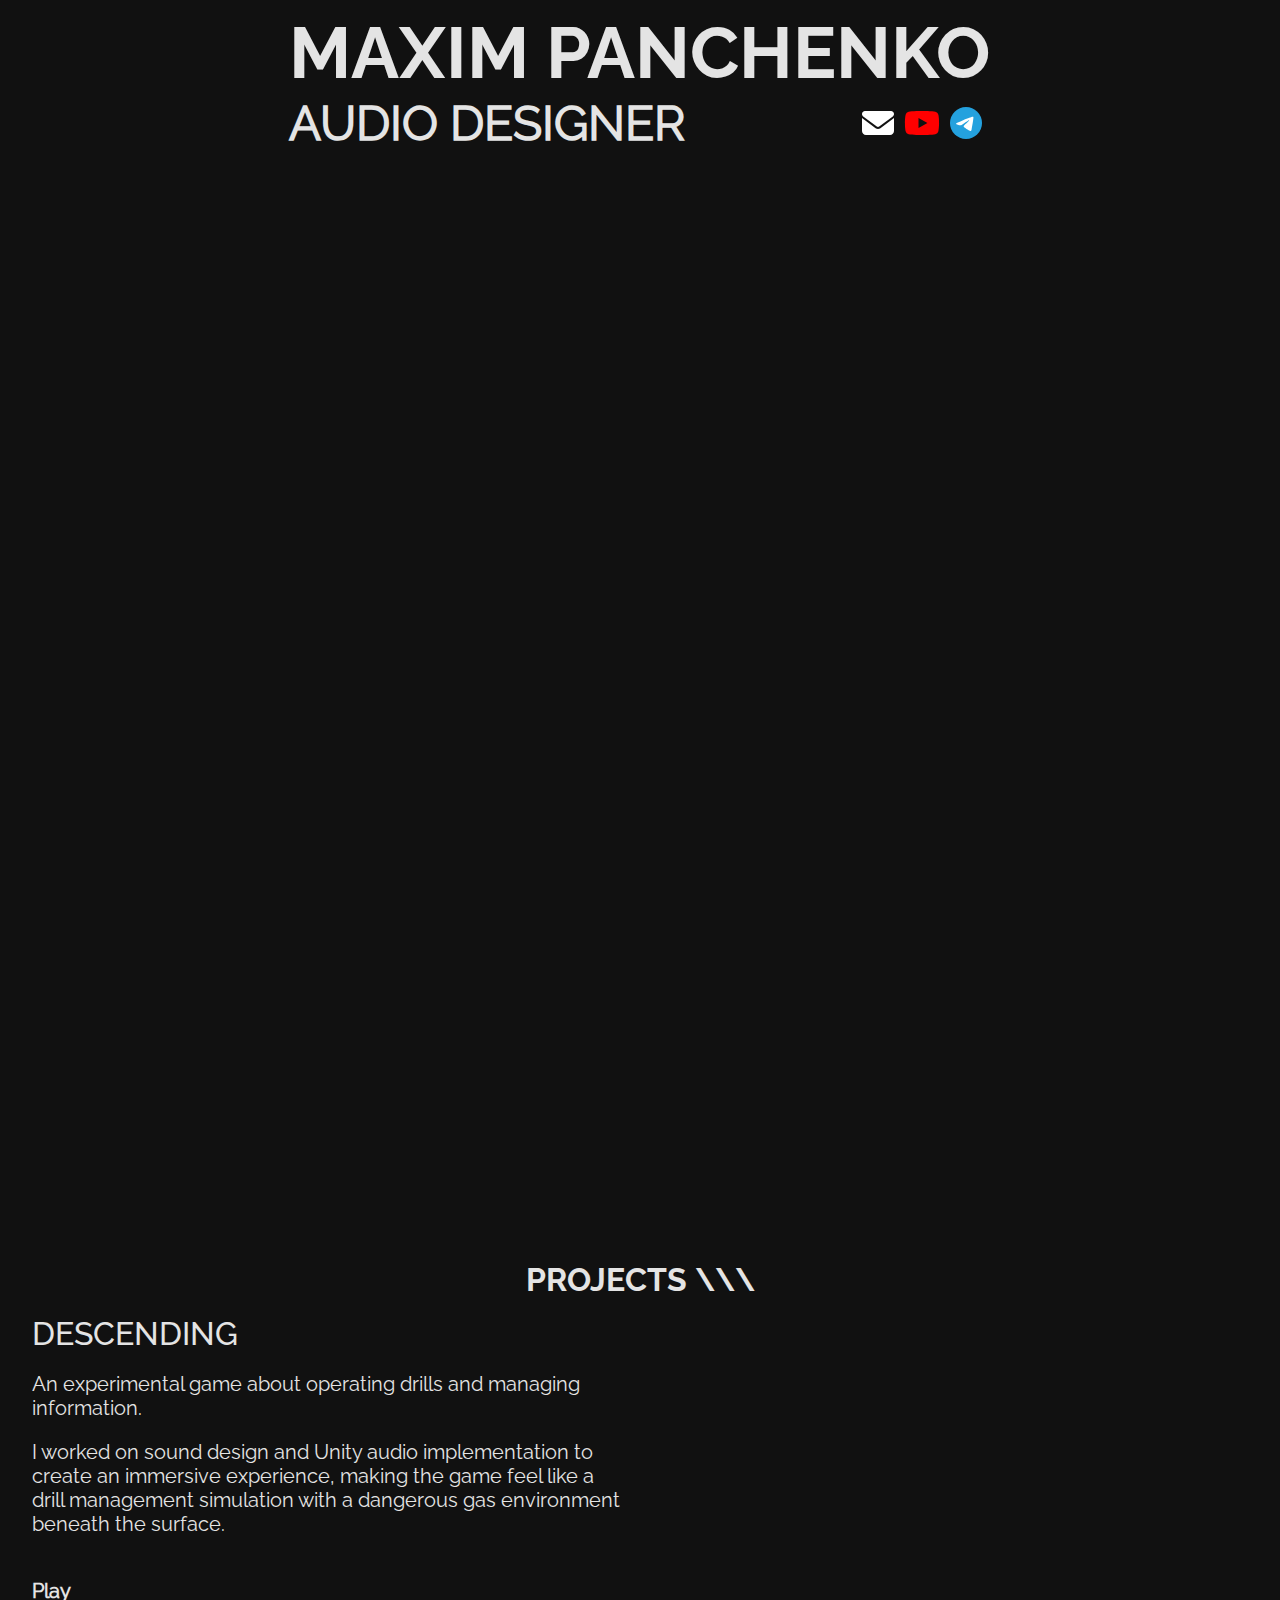
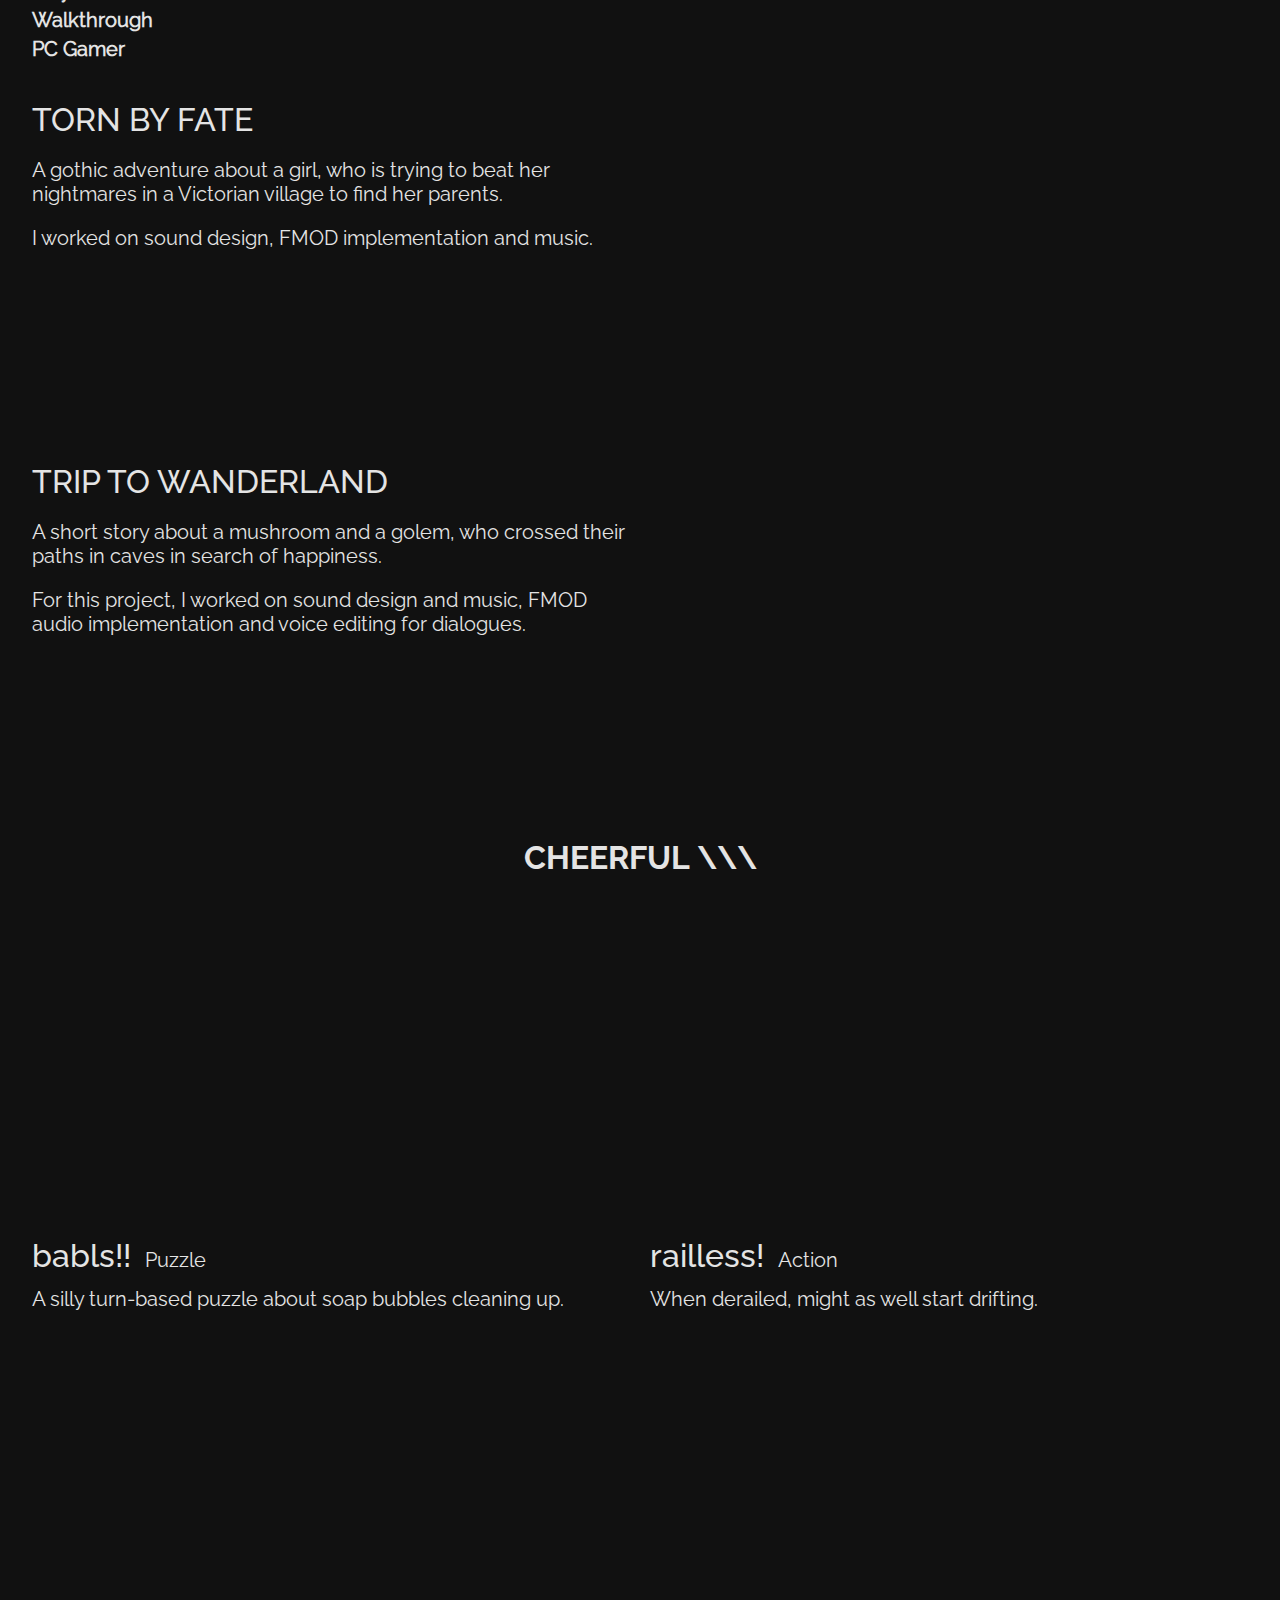
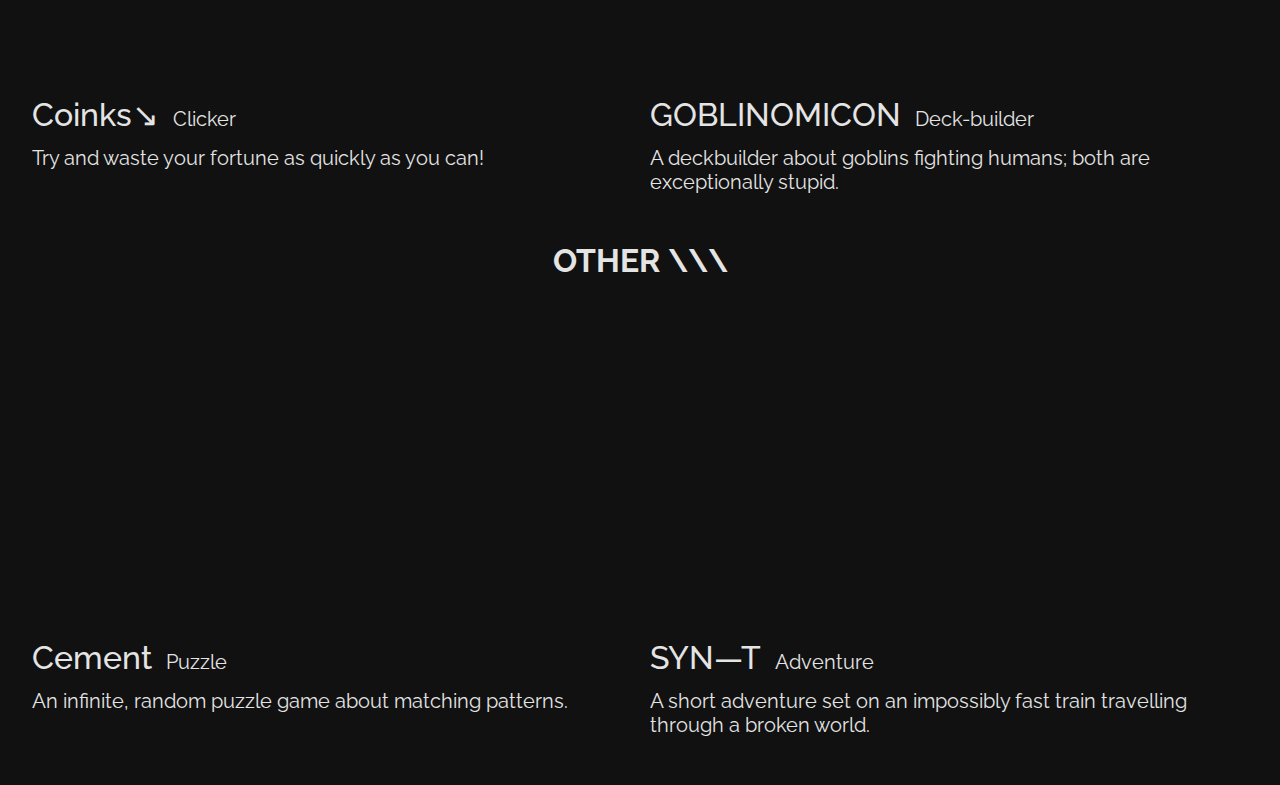
==== index.html @ 59e7b513 "Update index.html" ====
<!DOCTYPE html>
<html>

<head>
    <meta charset="UTF-8">
    <title>Maxim Panchenko</title>
    <link rel="stylesheet" href="style.css">
    <link rel="icon" type="image/x-icon" href="images/favicon.png">
</head>

<body>
    <header>
        <h1 class="name" href=".">MAXIM PANCHENKO</h1>
        <h2 class="career">AUDIO DESIGNER</h2>
        <a class="logo logo_left" href="mailto:panchenkoaudio@gmail.com">
            <img class="logo_img" src="images/mail.svg" alt="youtube">
        </a>
        <a class="logo" href="https://www.youtube.com/channel/UCCSBZ4zCtJcv9AgGw4EYBew">
            <img class="logo_img" src="images/youtube.svg" alt="youtube">
        </a>
        <a class="logo" href="https://t.me/mfirepanch/">
            <img class="logo_img" src="images/tg.svg" alt="youtube">
        </a>
        </div>
    </header>
    <main>
        <section class="dr_main">
            <iframe class="youtube_video" width="1280" height="720"
                src="https://www.youtube.com/embed/lPjRHei5k-k?si=3R4x9V6soZ2gCkxu" title="YouTube video player"
                frameborder="0"
                allow="accelerometer; autoplay; clipboard-write; encrypted-media; gyroscope; picture-in-picture; web-share"
                allowfullscreen></iframe>
        </section>
        <section class="dr_multiple">
            <iframe class="youtube_video" width="526" height="295.88"
                src="https://www.youtube.com/embed/gkehf6n20IU?si=ZQGUeE7odRjG-H2Q" title="YouTube video player"
                frameborder="0"
                allow="accelerometer; autoplay; clipboard-write; encrypted-media; gyroscope; picture-in-picture; web-share"
                allowfullscreen></iframe>
            <iframe class="youtube_video" width="526" height="295.88"
                src="https://www.youtube.com/embed/t2DMSyxpcn0?si=_rdvta5mbjhKNRpA" title="YouTube video player"
                frameborder="0"
                allow="accelerometer; autoplay; clipboard-write; encrypted-media; gyroscope; picture-in-picture; web-share"
                allowfullscreen></iframe>
            </div>
        </section>
        <h2 class="projects">PROJECTS \\\</h2>
        <section>
            <article class="dr_multiple">
                <div>
                    <h3>DESCENDING</h3>
                    <p>An experimental game about operating drills and managing information. </p>
                    <p>I worked on sound design and Unity audio implementation to create an immersive experience, making
                        the game
                        feel like a drill management simulation with a dangerous gas environment beneath the surface.
                    </p>
                    <br>
                    <div class="projects_additional_info">
                        <p><a class="walkthrough_link" href="https://leth4.itch.io/descending">Play</a></p>
                        <p><a class="walkthrough_link"
                                href="https://www.youtube.com/watch?v=Gs9Aqk1W3hA">Walkthrough</a></p>
                        <p><a class="walkthrough_link"
                                href="https://www.pcgamer.com/games/horror/descending-is-a-free-iron-lung-style-horror-game-where-you-drill-a-giant-borehole-for-the-glory-of-your-country/">PC
                                Gamer</a></p>
                    </div>
                </div>
                <iframe class="youtube_video" width="526" height="295.88"
                    src="https://www.youtube.com/embed/1yZ0zPVVnRM?si=iHECcPcSF4w8mG7_" title="YouTube video player"
                    frameborder="0"
                    allow="accelerometer; autoplay; clipboard-write; encrypted-media; gyroscope; picture-in-picture; web-share"
                    allowfullscreen></iframe>
            </article>
            <article class="dr_multiple">
                <div>
                    <h3>TORN BY FATE</h3>
                    <p>A gothic adventure about a girl, who is trying to beat her nightmares in a Victorian village to
                        find
                        her
                        parents.</p>
                    <p>I worked on sound design, FMOD implementation and music. </p>
                </div>
                <iframe class="youtube_video" width="526" height="295.88"
                    src="https://www.youtube-nocookie.com/embed/BELXd962v7g" title="YouTube video player"
                    frameborder="0"
                    allow="accelerometer; autoplay; clipboard-write; encrypted-media; gyroscope; picture-in-picture; web-share"
                    allowfullscreen></iframe>
            </article>
            <article class="dr_multiple">
                <div>
                    <h3>TRIP TO WANDERLAND</h3>
                    <p>A short story about a mushroom and a golem, who crossed their paths in caves in search of
                        happiness.</p>
                    <p>For this project, I worked on sound design and music, FMOD audio implementation and voice editing
                        for
                        dialogues.
                    </p>
                </div>
                <iframe class="youtube_video" width="526" height="295.88"
                    src="https://www.youtube-nocookie.com/embed/cIfyDaeaLso" title="YouTube video player"
                    frameborder="0"
                    allow="accelerometer; autoplay; clipboard-write; encrypted-media; gyroscope; picture-in-picture; web-share"
                    allowfullscreen></iframe>
            </article>
        </section>
        <h2 class="small_projects_title">CHEERFUL \\\</h2>
        <section class="small_projects_content small_projects_2x2">
            <article>
                <iframe class="youtube_video" width="413" height="232.31"
                    src="https://www.youtube.com/embed/82UCCpDv1d4" title="YouTube video player" frameborder="0"
                    allow="accelerometer; autoplay; clipboard-write; encrypted-media; gyroscope; picture-in-picture; web-share"
                    allowfullscreen></iframe>
                <h4>babls!!</h4>
                <p class="small_projects_type">Puzzle</p>
                <p class="small_projects_text">A silly turn-based puzzle about soap bubbles cleaning
                    up.</p>
            </article>
            <article>
                <iframe class="youtube_video" width="413" height="232.31"
                    src="https://www.youtube.com/embed/JgO5EtN3AIY" title="YouTube video player" frameborder="0"
                    allow="accelerometer; autoplay; clipboard-write; encrypted-media; gyroscope; picture-in-picture; web-share"
                    allowfullscreen></iframe>
                <h4>railless!</h4>
                <p class="small_projects_type">Action</p>
                <p class="small_projects_text">When derailed, might as well start drifting.</p>
            </article>
            <article>
                <iframe class="youtube_video" width="413" height="232.31"
                    src="https://www.youtube.com/embed/jFTzr_EamWo" title="YouTube video player" frameborder="0"
                    allow="accelerometer; autoplay; clipboard-write; encrypted-media; gyroscope; picture-in-picture; web-share"
                    allowfullscreen></iframe>
                <h4 class>Coinks↘</h4>
                <p class="small_projects_type">Clicker</p>
                <p class="small_projects_text">Try and waste your fortune as quickly as you can!</p>
            </article>
            <article>
                <iframe class="youtube_video" width="413" height="232.31"
                    src="https://www.youtube.com/embed/bIZ18bbZp-w?si=JSisFiVa-PYaHRQY" title="YouTube video player"
                    frameborder="0"
                    allow="accelerometer; autoplay; clipboard-write; encrypted-media; gyroscope; picture-in-picture; web-share"
                    allowfullscreen></iframe>
                <h4 class>GOBLINOMICON</h4>
                <p class="small_projects_type">Deck-builder</p>
                <p class="small_projects_text">A deckbuilder about goblins fighting humans; both are exceptionally
                    stupid.</p>
            </article>
        </section>
        <h2 class="small_projects_title">OTHER \\\</h2>
        <section class="small_projects_content small_projects_2x2">
            <article>
                <iframe class="youtube_video" width="413" height="232.31"
                    src="https://www.youtube.com/embed/ZVI6O6q3oSk?si=Xd_H3E7Ny3auM1rM" title="YouTube video player"
                    frameborder="0"
                    allow="accelerometer; autoplay; clipboard-write; encrypted-media; gyroscope; picture-in-picture; web-share"
                    allowfullscreen></iframe>
                <h4>Cement</h4>
                <p class="small_projects_type">Puzzle</p>
                <p class="small_projects_text">An infinite, random puzzle game about matching patterns.</p>
            </article>
            <article>
                <iframe class="youtube_video" width="413" height="232.31"
                    src="https://www.youtube.com/embed/HgR6T_kth7o?si=tvV7KBXe2a6jvB-j" title="YouTube video player"
                    frameborder="0"
                    allow="accelerometer; autoplay; clipboard-write; encrypted-media; gyroscope; picture-in-picture; web-share"
                    allowfullscreen></iframe>
                <h4>SYN—T</h4>
                <p class="small_projects_type">Adventure</p>
                <p class="small_projects_text">A short adventure set on an impossibly fast train travelling through a
                    broken world.
                </p>
            </article>
        </section>
    </main>
</body>
---- style.css ----
:root {
    --white: #111111;
    --black: #e4e4e4;
}

a {
    text-decoration: none;
    color: var(--black);
    font-weight: bold;
}


article {
    margin-bottom: 20px;
}

body {
    margin: auto;
    max-width: 1280px;
}

header {
    margin: auto;
    padding-top: 10px;
    padding-bottom: 20px;
    top: 0;
    width: 703px;
}

html {
    background-color: var(--white);
    color: var(--white);
}

h1 {
    color: var(--black);
    font-family: Raleway-Bold;
    font-size: 32px;
    margin-bottom: 10px;
    margin-top: 0px;
    text-align: left;
}

h2 {
    color: var(--black);
    font-family: Raleway-Bold;
    font-size: 32px;
    margin-bottom: 0px;
    margin-top: 0px;
    text-align: center;
}

h4 {
    color: var(--black);
    display: inline-block;
    font-family: Raleway-Medium;
    font-size: 32px;
    margin-bottom: 0px;
    margin-top: 0px;
    text-align: left;
    text-decoration: none;
    font-weight: normal;
}

h3 {
    color: var(--black);
    font-family: Raleway-Medium;
    font-size: 32px;
    margin-bottom: 0px;
    margin-top: 0px;
    text-align: left;
    text-decoration: none;
    font-weight: normal;
}

iframe,
img {
    padding-bottom: 5px;
}

main {
    margin: auto;
    max-width: 95%;
}

p {
    color: var(--black);
    font-family: Raleway-Regular;
    font-size: 20px;
}

section {
    padding-bottom: 15px;
}

.career {
    color: var(--black);
    display: inline-block;
    font-family: Raleway-Regular;
    font-size: 48px;
    margin-bottom: 10px;
    margin-top: 0px;
}

.dr_main {
    display: grid;
    margin-top: 25px;
    margin: auto;
}

.dr_multiple {
    column-gap: 20px;
    display: grid;
    grid-template-columns: repeat(auto-fill, minmax(500px, 1fr));
    margin: auto;
    margin-bottom: 20px;
}

.dr_ai h3 {
    text-align: center;
}

.small_projects_content {
    column-gap: 20px;
    display: grid;
    grid-template-columns: repeat(auto-fill, minmax(380px, 1fr));
    margin: auto;
    padding-top: 15px;
    padding-bottom: 8px;
}

.small_projects_2x2 {
    grid-template-columns: repeat(auto-fill, minmax(400px, 1fr));
}

.small_projects_content h2 {
    text-align: left;
}

.small_projects_content iframe {
    /* padding-bottom: 10px; */
}

.small_projects_text {
    /* margin-bottom: 15px; */
    margin-top: 5px;
}

.small_projects_type {
    display: inline-block;
    margin-bottom: 10px;
    margin-left: 10px;
    margin-top: 10px;

}

.game_picture {
    aspect-ratio: 16/9;
    width: 100%;
    min-width: 400;
    max-width: 800;
    height: auto;
    min-height: 400;
}

.small_projects_title {
    /* margin-bottom: 5px;
    margin-top: 10px; */
}

.gamejam_text {
    margin-top: 10px;
    text-align: left;
}

.logo {
    padding-left: 3px;
    padding-right: 3px;
}

.logo_img {
    height: 32px;
    padding-bottom: 1px;
}

.logo_img:hover {
    /* border-bottom: 3px solid black; */
    color: #fff;
}

.logo_left {
    margin-left: 170px;
}

.name {
    font-size: 72px;
    font-family: Raleway-Bold;
    color: var(--black);
    margin-bottom: 0;
    padding-bottom: 0;
    padding-top: 0;
}

.nav {
    display: grid;
    grid-template-columns: 1fr 1fr;
    text-align: center;
}

.projects {
    margin: auto;
    margin-top: 5px;
    padding-bottom: 17px;
}

.projects_additional_info {
    padding-bottom: 15px;
}

.projects_additional_info p {
    margin-bottom: 5px;
    margin-top: 5px;
}

.youtube_video {
    aspect-ratio: 16/9;
    width: 100%;
    min-width: 400;
    max-width: 800;
    height: auto;
    min-height: 400;
}

.walkthrough_link:hover {
    text-decoration: underline;
}

@font-face {
    font-family: Raleway-Regular;
    src: url(fonts/Raleway-Regular.woff);
}

@font-face {
    font-family: Raleway-Bold;
    src: url(fonts/Raleway-Bold.woff);
}

@font-face {
    font-family: Raleway-Medium;
    src: url(fonts/Raleway-Medium.woff);
}
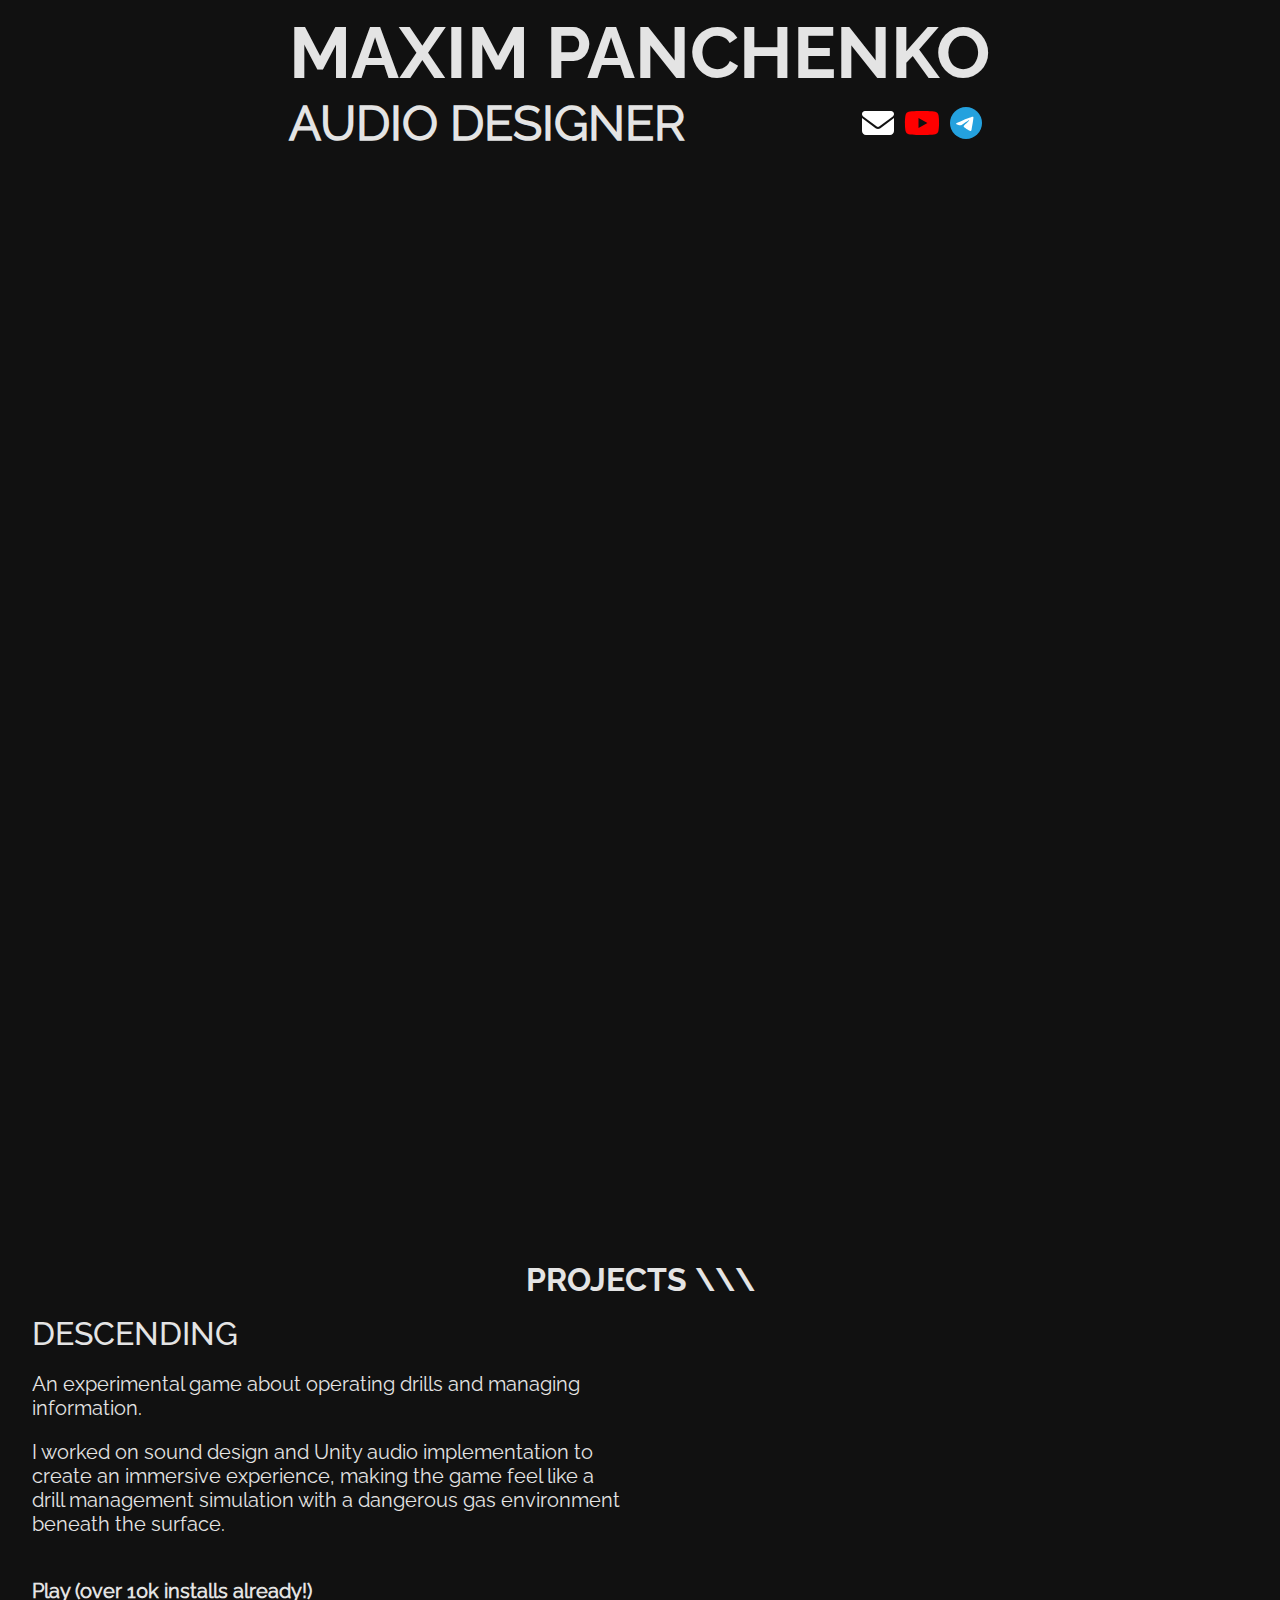
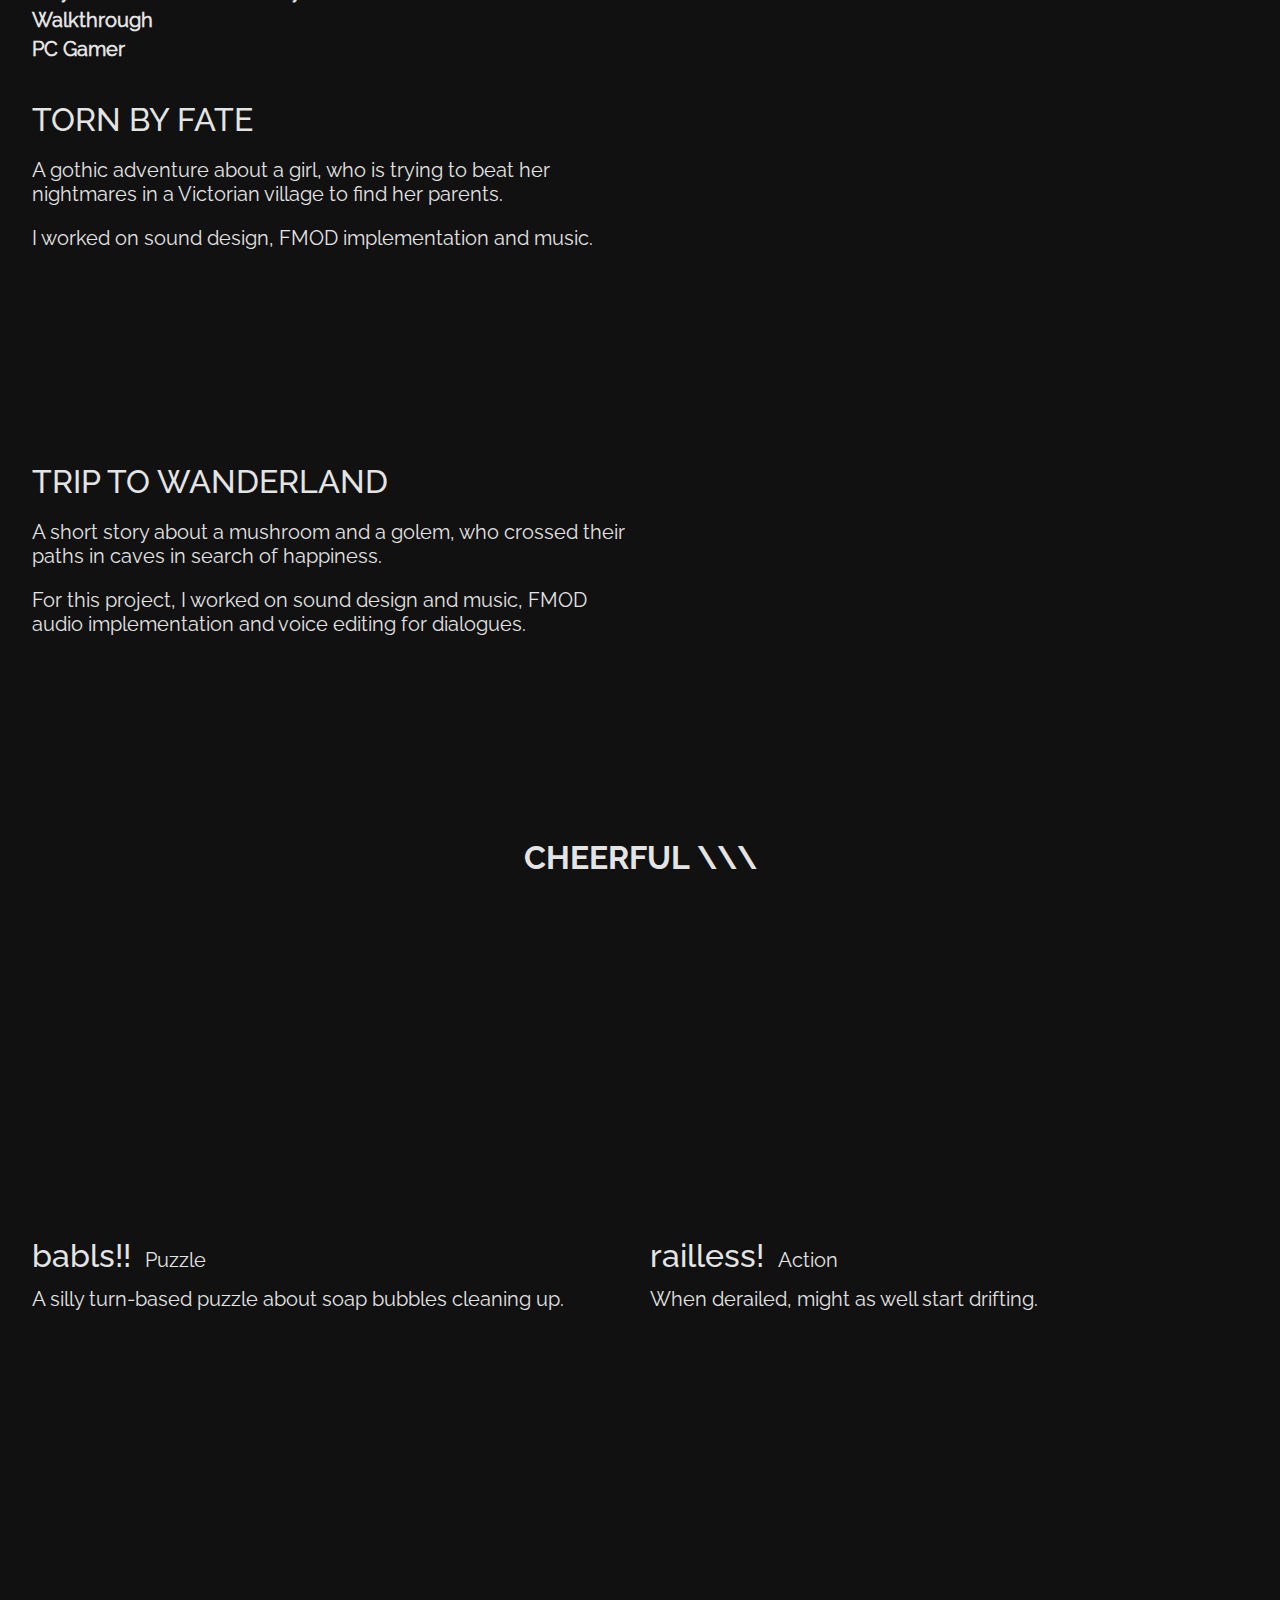
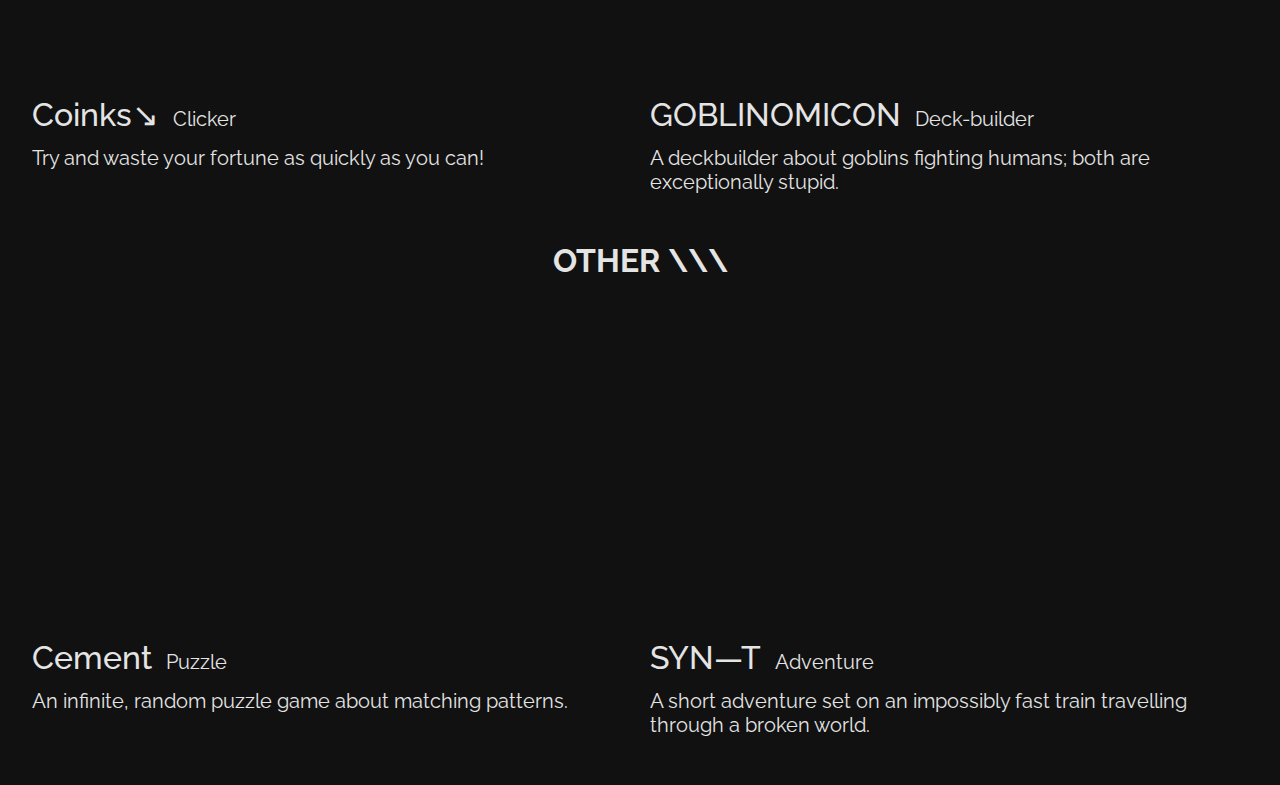
==== commit 6711e1cb: "installs" ====
--- a/index.html
+++ b/index.html
@@ -26,7 +26,7 @@
     <main>
         <section class="dr_main">
             <iframe class="youtube_video" width="1280" height="720"
-                src="https://www.youtube.com/embed/lPjRHei5k-k?si=3R4x9V6soZ2gCkxu" title="YouTube video player"
+                src="https://www.youtube.com/embed/oQvmMgdvpTk?si=Kx5y-hrM9ECtgdJE" title="YouTube video player"
                 frameborder="0"
                 allow="accelerometer; autoplay; clipboard-write; encrypted-media; gyroscope; picture-in-picture; web-share"
                 allowfullscreen></iframe>
@@ -56,7 +56,8 @@
                     </p>
                     <br>
                     <div class="projects_additional_info">
-                        <p><a class="walkthrough_link" href="https://leth4.itch.io/descending">Play</a></p>
+                        <p><a class="walkthrough_link" href="https://leth4.itch.io/descending">Play (over 10k installs
+                                already!)</a></p>
                         <p><a class="walkthrough_link"
                                 href="https://www.youtube.com/watch?v=Gs9Aqk1W3hA">Walkthrough</a></p>
                         <p><a class="walkthrough_link"
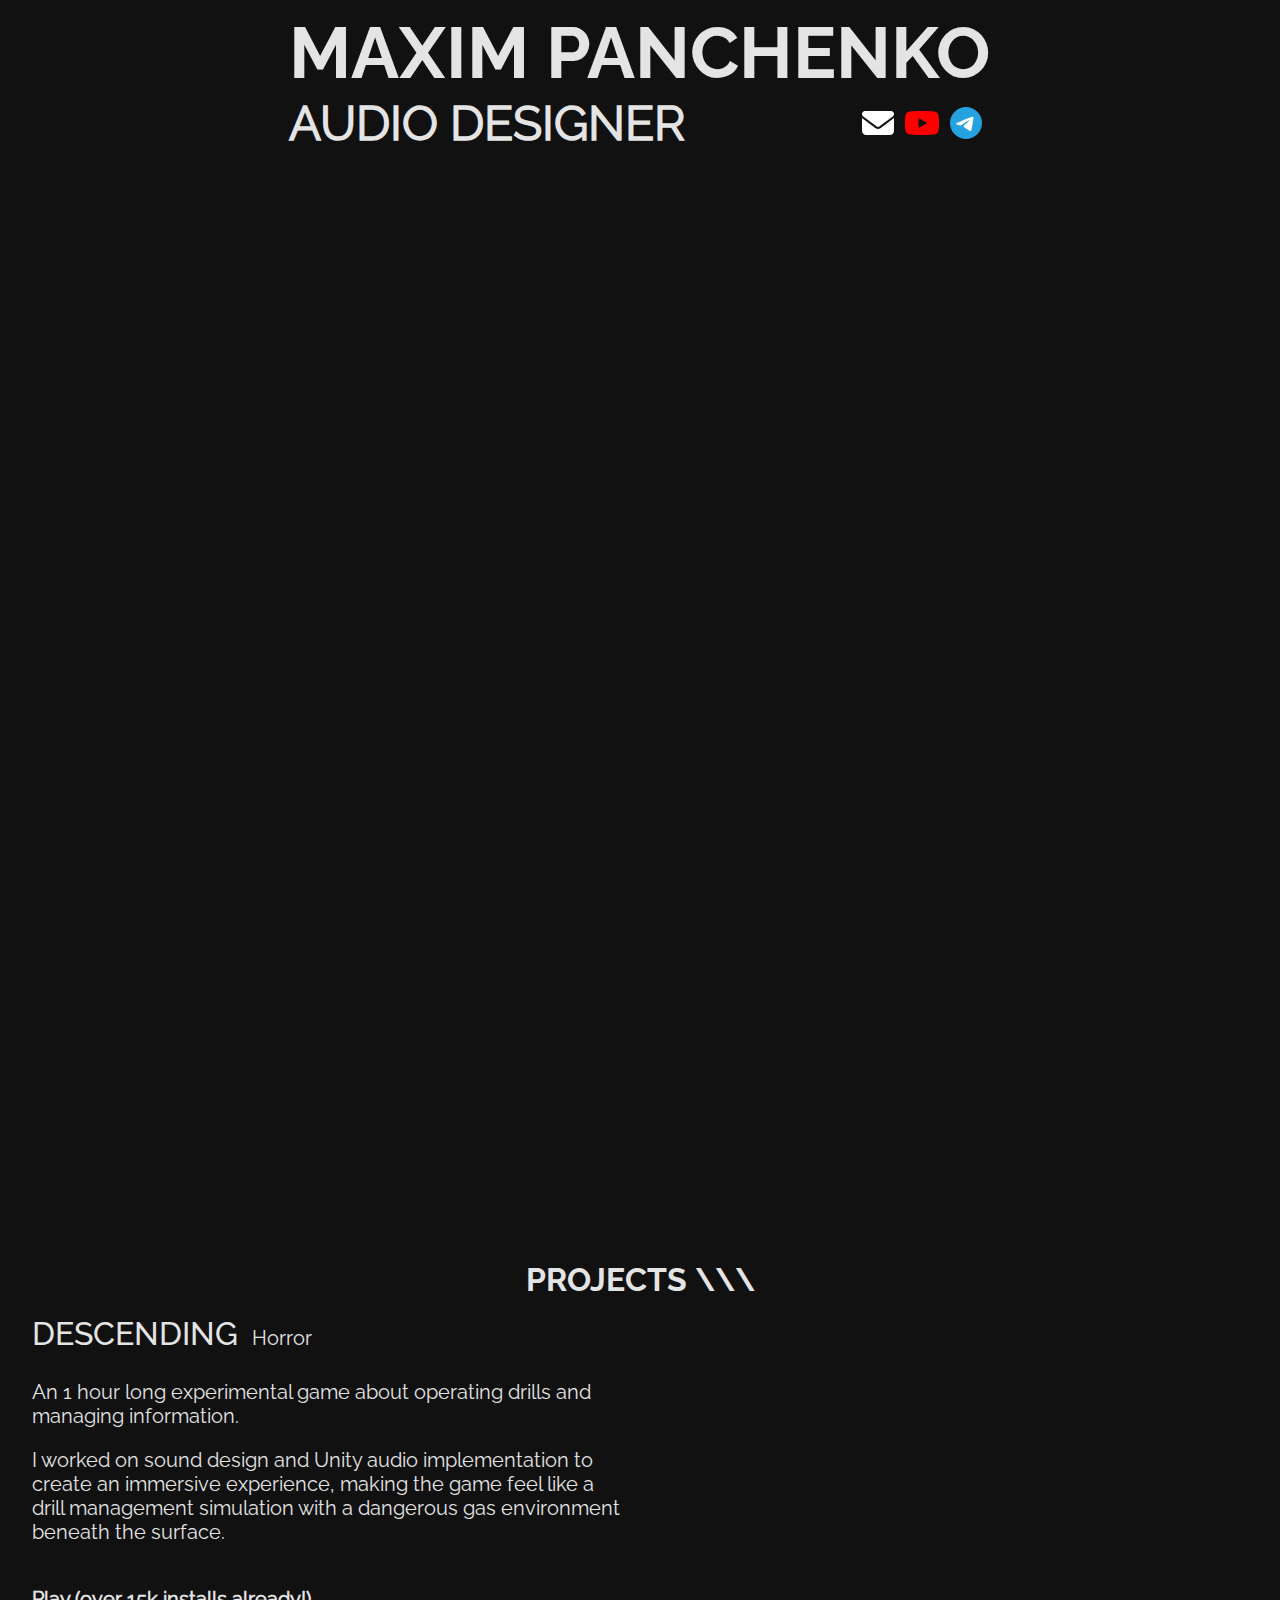
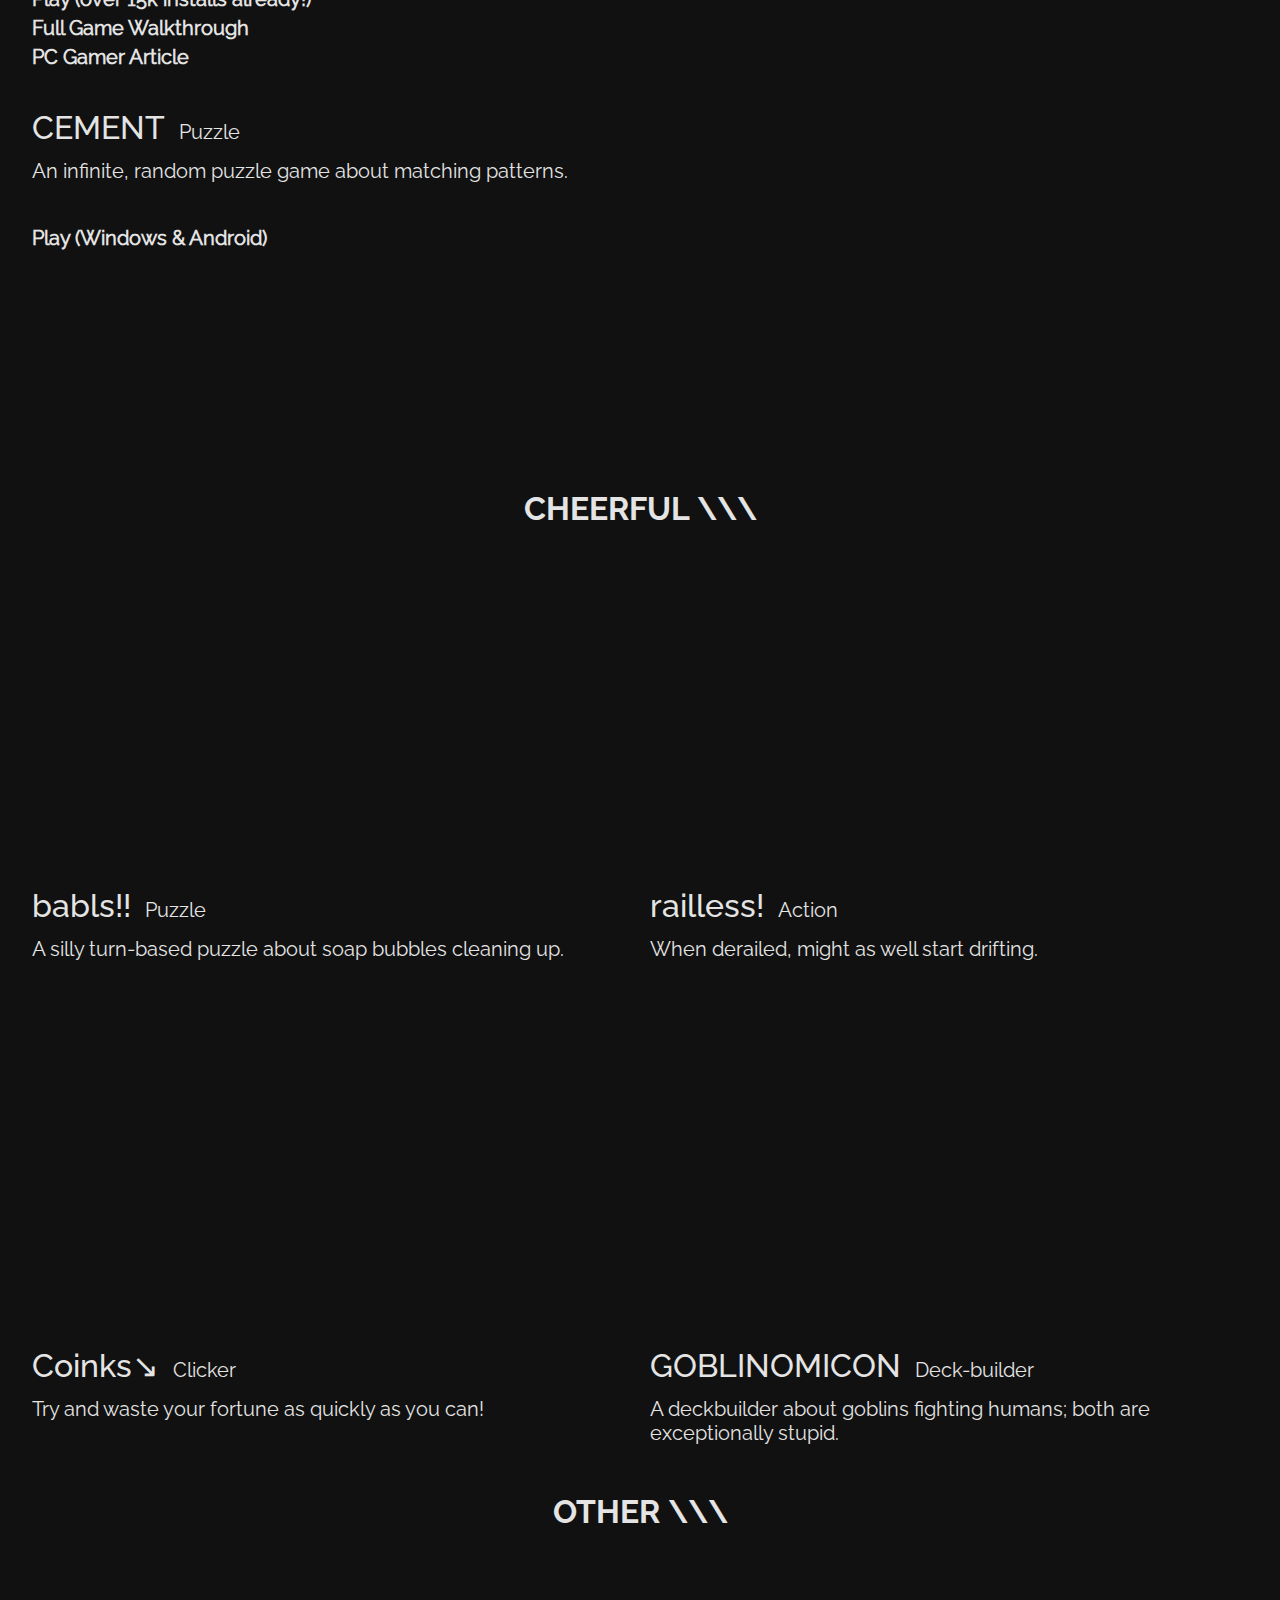
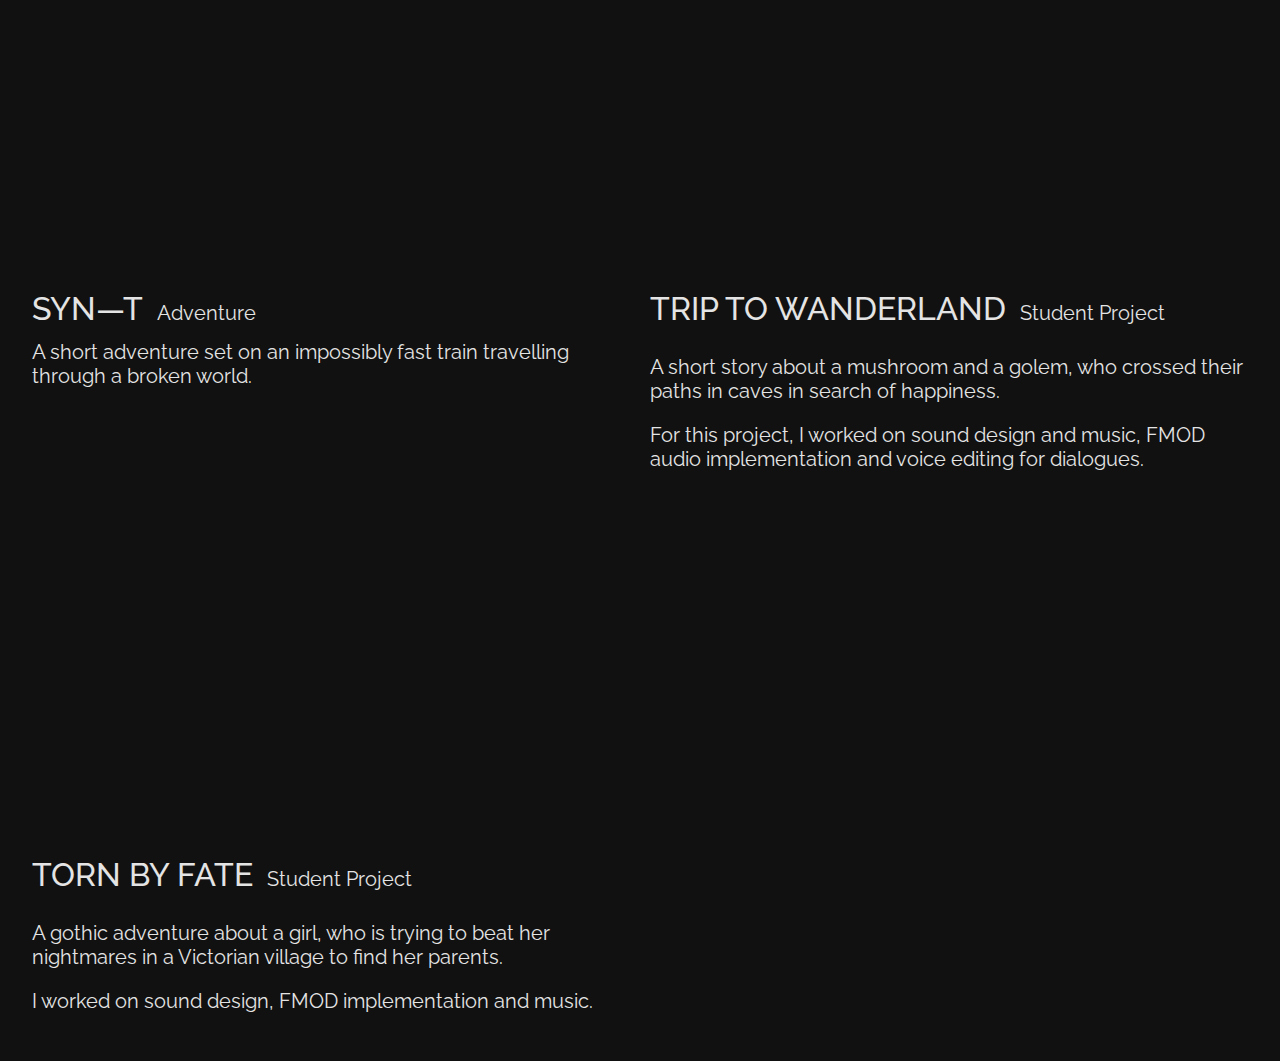
==== commit ee5f5e61: "Update index.html" ====
--- a/index.html
+++ b/index.html
@@ -48,21 +48,22 @@
         <section>
             <article class="dr_multiple">
                 <div>
-                    <h3>DESCENDING</h3>
-                    <p>An experimental game about operating drills and managing information. </p>
+                    <h4>DESCENDING</h4>
+                    <p class="small_projects_type">Horror</p>
+                    <p>An 1 hour long experimental game about operating drills and managing information. </p>
                     <p>I worked on sound design and Unity audio implementation to create an immersive experience, making
                         the game
                         feel like a drill management simulation with a dangerous gas environment beneath the surface.
                     </p>
                     <br>
                     <div class="projects_additional_info">
-                        <p><a class="walkthrough_link" href="https://leth4.itch.io/descending">Play (over 10k installs
+                        <p><a class="walkthrough_link" href="https://leth4.itch.io/descending">Play (over 15k installs
                                 already!)</a></p>
-                        <p><a class="walkthrough_link"
-                                href="https://www.youtube.com/watch?v=Gs9Aqk1W3hA">Walkthrough</a></p>
+                        <p><a class="walkthrough_link" href="https://www.youtube.com/watch?v=t6k-t_dYjjM">Full Game
+                                Walkthrough</a></p>
                         <p><a class="walkthrough_link"
                                 href="https://www.pcgamer.com/games/horror/descending-is-a-free-iron-lung-style-horror-game-where-you-drill-a-giant-borehole-for-the-glory-of-your-country/">PC
-                                Gamer</a></p>
+                                Gamer Article</a></p>
                     </div>
                 </div>
                 <iframe class="youtube_video" width="526" height="295.88"
@@ -73,34 +74,22 @@
             </article>
             <article class="dr_multiple">
                 <div>
-                    <h3>TORN BY FATE</h3>
-                    <p>A gothic adventure about a girl, who is trying to beat her nightmares in a Victorian village to
-                        find
-                        her
-                        parents.</p>
-                    <p>I worked on sound design, FMOD implementation and music. </p>
+                    <h4>CEMENT</h4>
+                    <p class="small_projects_type">Puzzle</p>
+                    <p class="small_projects_text">An infinite, random puzzle game about matching patterns.</p>
+                    <br>
+                    <div class="projects_additional_info">
+                        <p><a class="walkthrough_link" href="https://leth4.itch.io/cement">Play (Windows & Android)</a>
+                        </p>
+                    </div>
                 </div>
-                <iframe class="youtube_video" width="526" height="295.88"
-                    src="https://www.youtube-nocookie.com/embed/BELXd962v7g" title="YouTube video player"
-                    frameborder="0"
-                    allow="accelerometer; autoplay; clipboard-write; encrypted-media; gyroscope; picture-in-picture; web-share"
-                    allowfullscreen></iframe>
-            </article>
-            <article class="dr_multiple">
                 <div>
-                    <h3>TRIP TO WANDERLAND</h3>
-                    <p>A short story about a mushroom and a golem, who crossed their paths in caves in search of
-                        happiness.</p>
-                    <p>For this project, I worked on sound design and music, FMOD audio implementation and voice editing
-                        for
-                        dialogues.
-                    </p>
+                    <iframe class="youtube_video" width="413" height="232.31"
+                        src="https://www.youtube.com/embed/ZVI6O6q3oSk?si=Xd_H3E7Ny3auM1rM" title="YouTube video player"
+                        frameborder="0"
+                        allow="accelerometer; autoplay; clipboard-write; encrypted-media; gyroscope; picture-in-picture; web-share"
+                        allowfullscreen></iframe>
                 </div>
-                <iframe class="youtube_video" width="526" height="295.88"
-                    src="https://www.youtube-nocookie.com/embed/cIfyDaeaLso" title="YouTube video player"
-                    frameborder="0"
-                    allow="accelerometer; autoplay; clipboard-write; encrypted-media; gyroscope; picture-in-picture; web-share"
-                    allowfullscreen></iframe>
             </article>
         </section>
         <h2 class="small_projects_title">CHEERFUL \\\</h2>
@@ -147,16 +136,7 @@
         </section>
         <h2 class="small_projects_title">OTHER \\\</h2>
         <section class="small_projects_content small_projects_2x2">
-            <article>
-                <iframe class="youtube_video" width="413" height="232.31"
-                    src="https://www.youtube.com/embed/ZVI6O6q3oSk?si=Xd_H3E7Ny3auM1rM" title="YouTube video player"
-                    frameborder="0"
-                    allow="accelerometer; autoplay; clipboard-write; encrypted-media; gyroscope; picture-in-picture; web-share"
-                    allowfullscreen></iframe>
-                <h4>Cement</h4>
-                <p class="small_projects_type">Puzzle</p>
-                <p class="small_projects_text">An infinite, random puzzle game about matching patterns.</p>
-            </article>
+
             <article>
                 <iframe class="youtube_video" width="413" height="232.31"
                     src="https://www.youtube.com/embed/HgR6T_kth7o?si=tvV7KBXe2a6jvB-j" title="YouTube video player"
@@ -169,6 +149,39 @@
                     broken world.
                 </p>
             </article>
+            <article>
+                <iframe class="youtube_video" width="526" height="295.88"
+                    src="https://www.youtube-nocookie.com/embed/cIfyDaeaLso" title="YouTube video player"
+                    frameborder="0"
+                    allow="accelerometer; autoplay; clipboard-write; encrypted-media; gyroscope; picture-in-picture; web-share"
+                    allowfullscreen></iframe>
+                <div>
+                    <h4>TRIP TO WANDERLAND</h4>
+                    <p class="small_projects_type">Student Project</p>
+                    <p>A short story about a mushroom and a golem, who crossed their paths in caves in search of
+                        happiness.</p>
+                    <p>For this project, I worked on sound design and music, FMOD audio implementation and voice editing
+                        for
+                        dialogues.
+                    </p>
+                </div>
+            </article>
+            <article>
+                <iframe class="youtube_video" width="526" height="295.88"
+                    src="https://www.youtube-nocookie.com/embed/BELXd962v7g" title="YouTube video player"
+                    frameborder="0"
+                    allow="accelerometer; autoplay; clipboard-write; encrypted-media; gyroscope; picture-in-picture; web-share"
+                    allowfullscreen></iframe>
+                <div>
+                    <h4>TORN BY FATE</h4>
+                    <p class="small_projects_type">Student Project</p>
+                    <p>A gothic adventure about a girl, who is trying to beat her nightmares in a Victorian village to
+                        find
+                        her
+                        parents.</p>
+                    <p>I worked on sound design, FMOD implementation and music. </p>
+                </div>
+            </article>
         </section>
     </main>
 </body>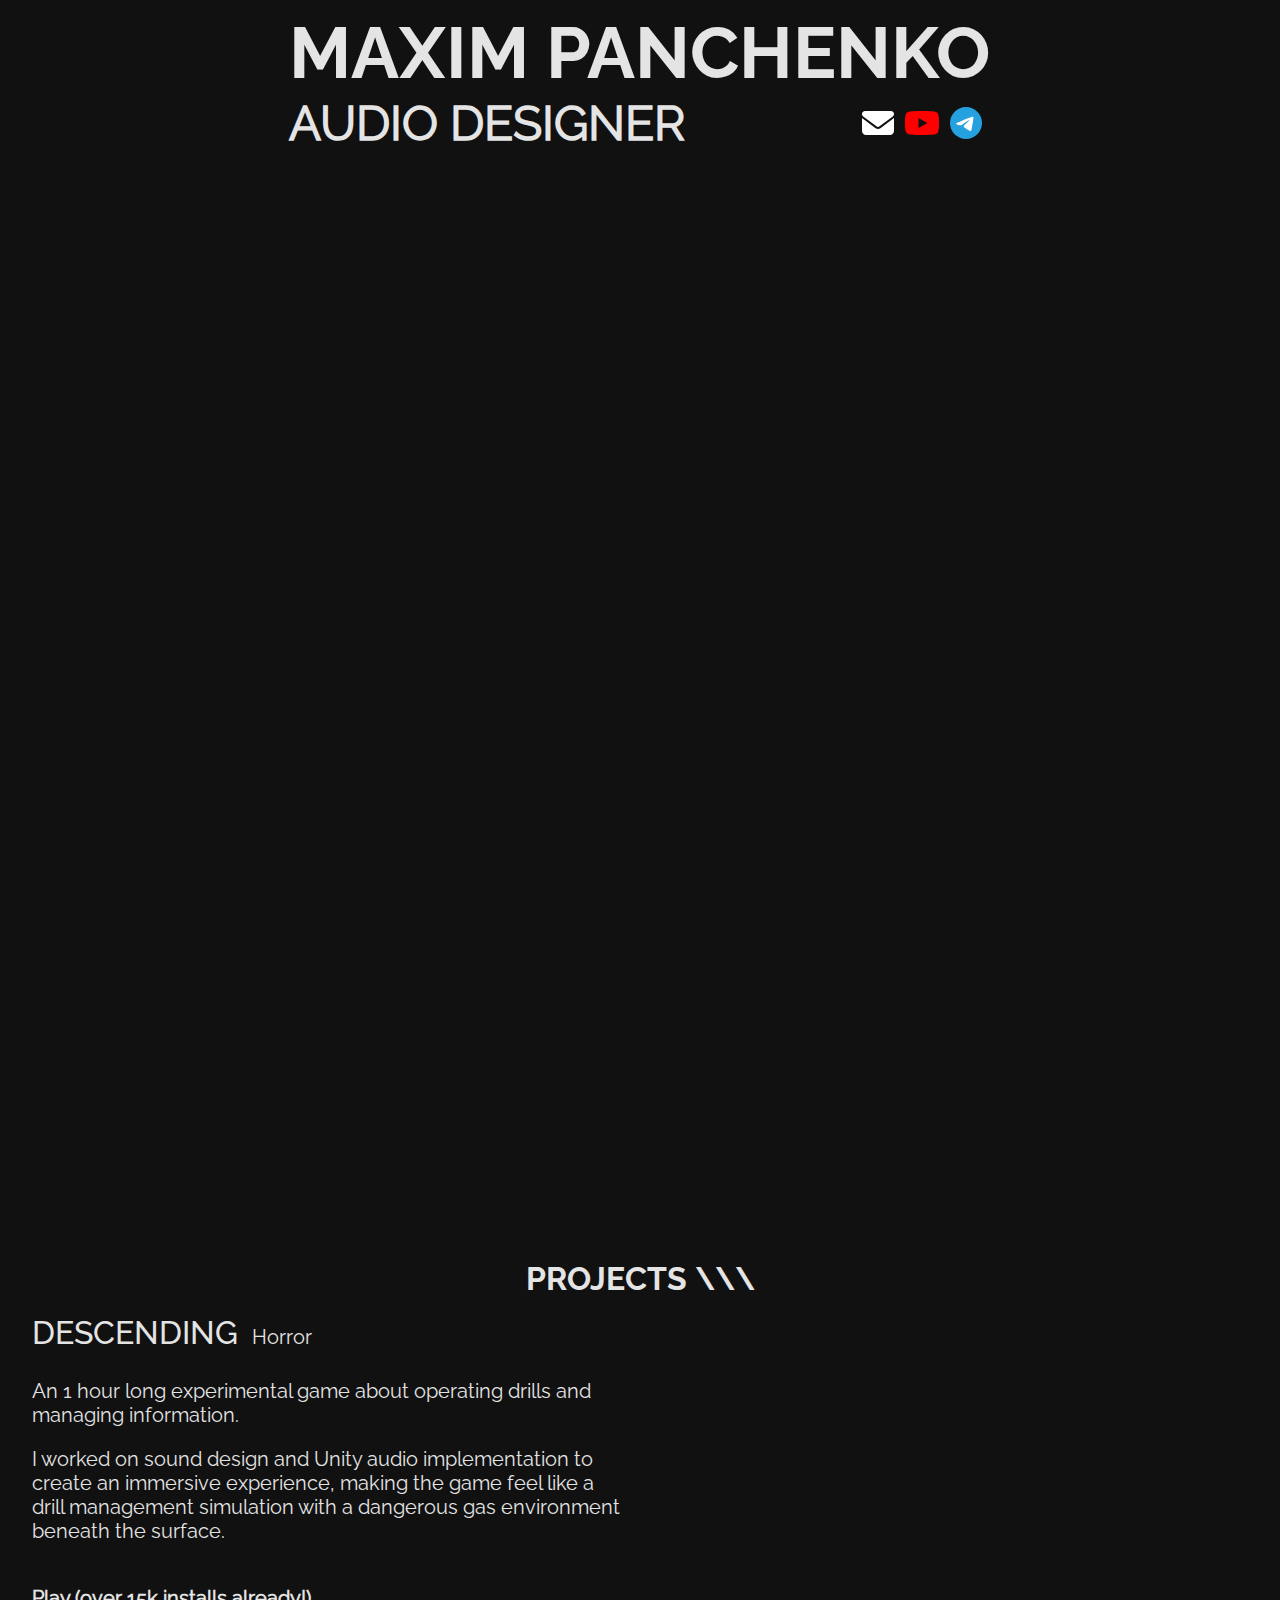
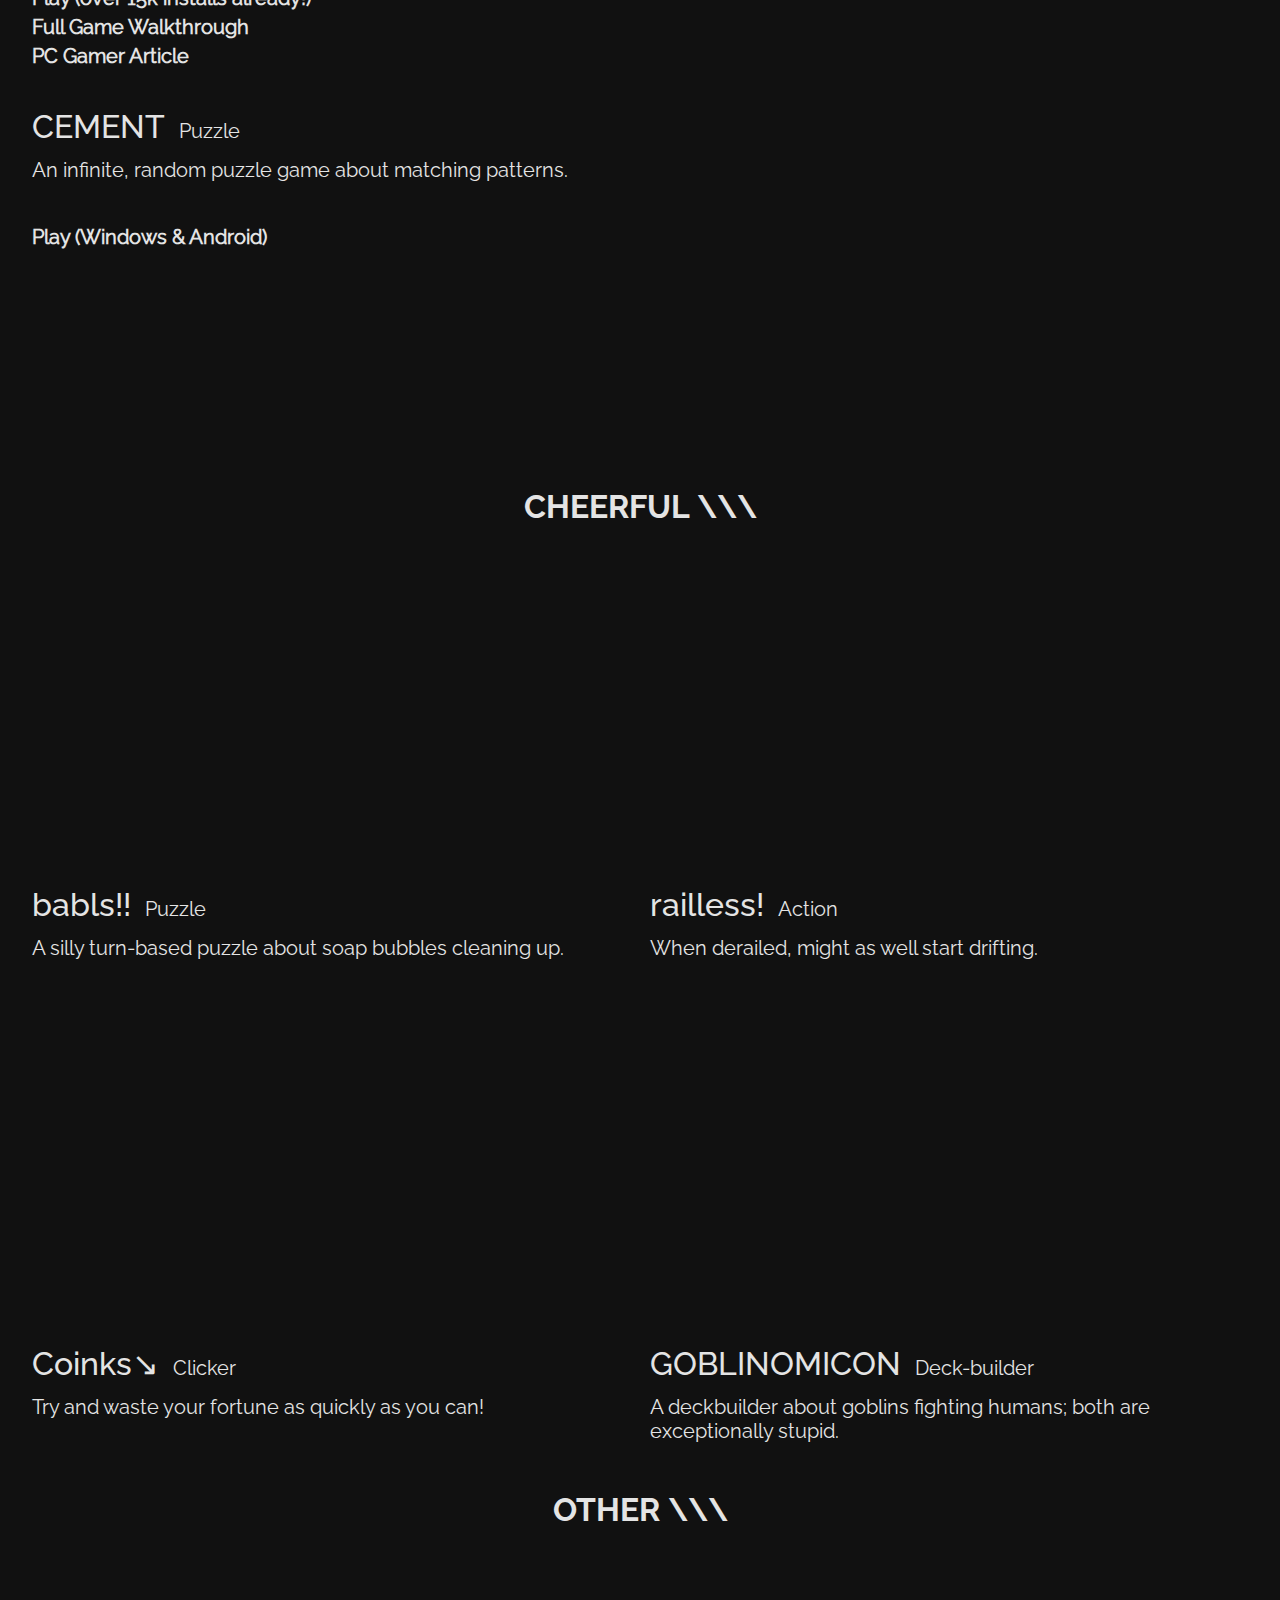
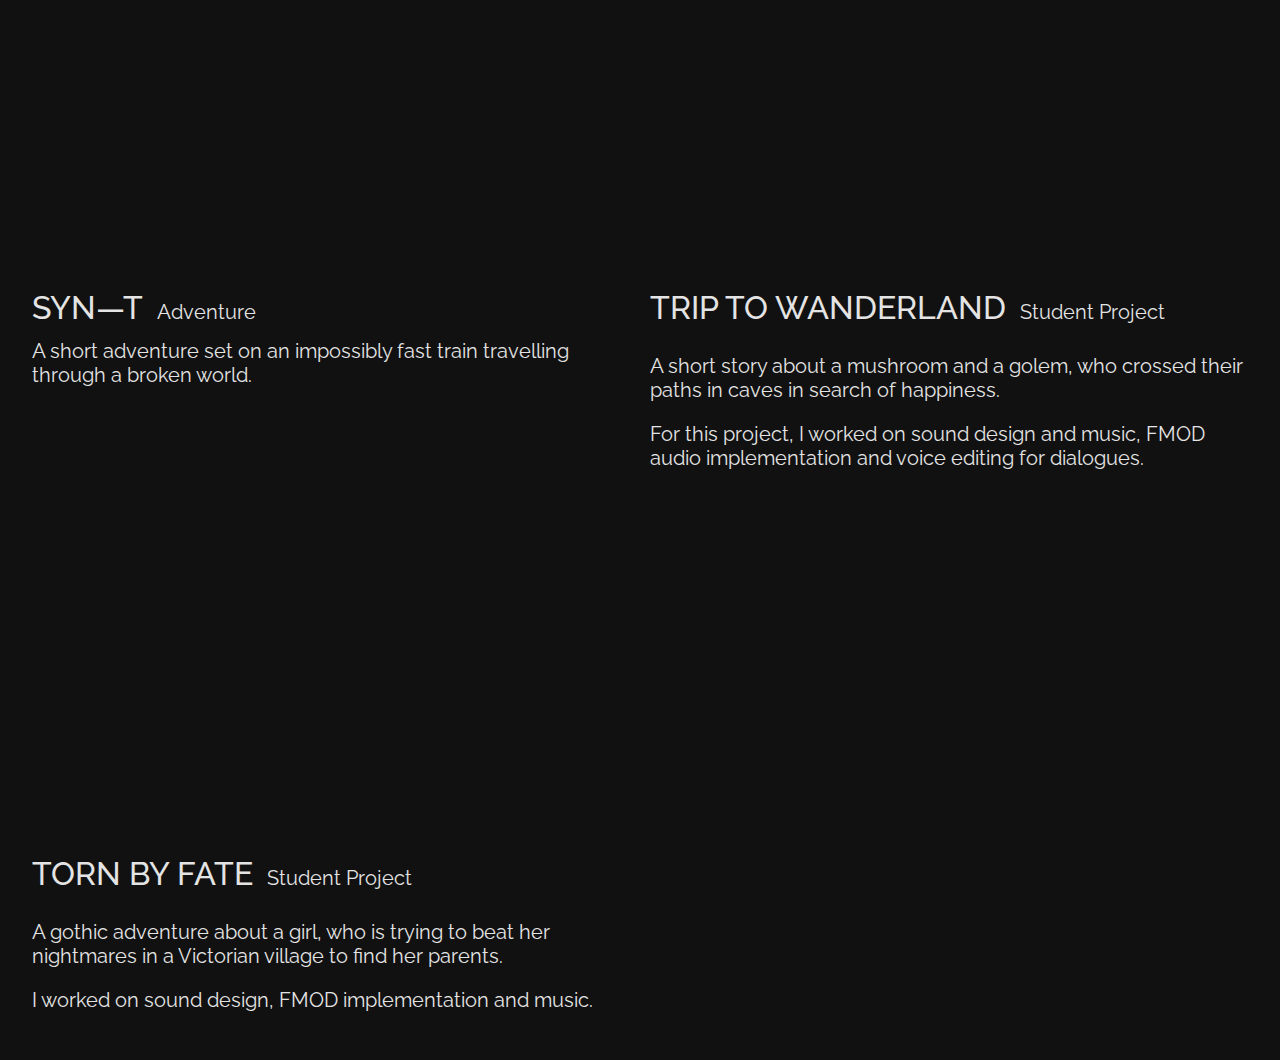
==== commit a0250590: "Update index.html" ====
--- a/index.html
+++ b/index.html
@@ -25,23 +25,20 @@
     </header>
     <main>
         <section class="dr_main">
-            <iframe class="youtube_video" width="1280" height="720"
-                src="https://www.youtube.com/embed/oQvmMgdvpTk?si=Kx5y-hrM9ECtgdJE" title="YouTube video player"
-                frameborder="0"
+            <iframe width="1215" height="683" src="https://www.youtube.com/embed/SGoUsRc8l-I?si=Cs64pHV1Ny6ZDt3F"
+                title="YouTube video player" frameborder="0"
                 allow="accelerometer; autoplay; clipboard-write; encrypted-media; gyroscope; picture-in-picture; web-share"
-                allowfullscreen></iframe>
+                referrerpolicy="strict-origin-when-cross-origin" allowfullscreen></iframe>
         </section>
         <section class="dr_multiple">
-            <iframe class="youtube_video" width="526" height="295.88"
-                src="https://www.youtube.com/embed/gkehf6n20IU?si=ZQGUeE7odRjG-H2Q" title="YouTube video player"
-                frameborder="0"
+            <iframe width="598" height="336" src="https://www.youtube.com/embed/smkvWB91B_0?si=wzk77AGQ4yKRCXgT"
+                title="YouTube video player" frameborder="0"
                 allow="accelerometer; autoplay; clipboard-write; encrypted-media; gyroscope; picture-in-picture; web-share"
-                allowfullscreen></iframe>
-            <iframe class="youtube_video" width="526" height="295.88"
-                src="https://www.youtube.com/embed/t2DMSyxpcn0?si=_rdvta5mbjhKNRpA" title="YouTube video player"
-                frameborder="0"
+                referrerpolicy="strict-origin-when-cross-origin" allowfullscreen></iframe>
+            <iframe width="598" height="336" src="https://www.youtube.com/embed/VDElls8v3mQ?si=e4PE-Jmya5PvWAAG"
+                title="YouTube video player" frameborder="0"
                 allow="accelerometer; autoplay; clipboard-write; encrypted-media; gyroscope; picture-in-picture; web-share"
-                allowfullscreen></iframe>
+                referrerpolicy="strict-origin-when-cross-origin" allowfullscreen></iframe>
             </div>
         </section>
         <h2 class="projects">PROJECTS \\\</h2>
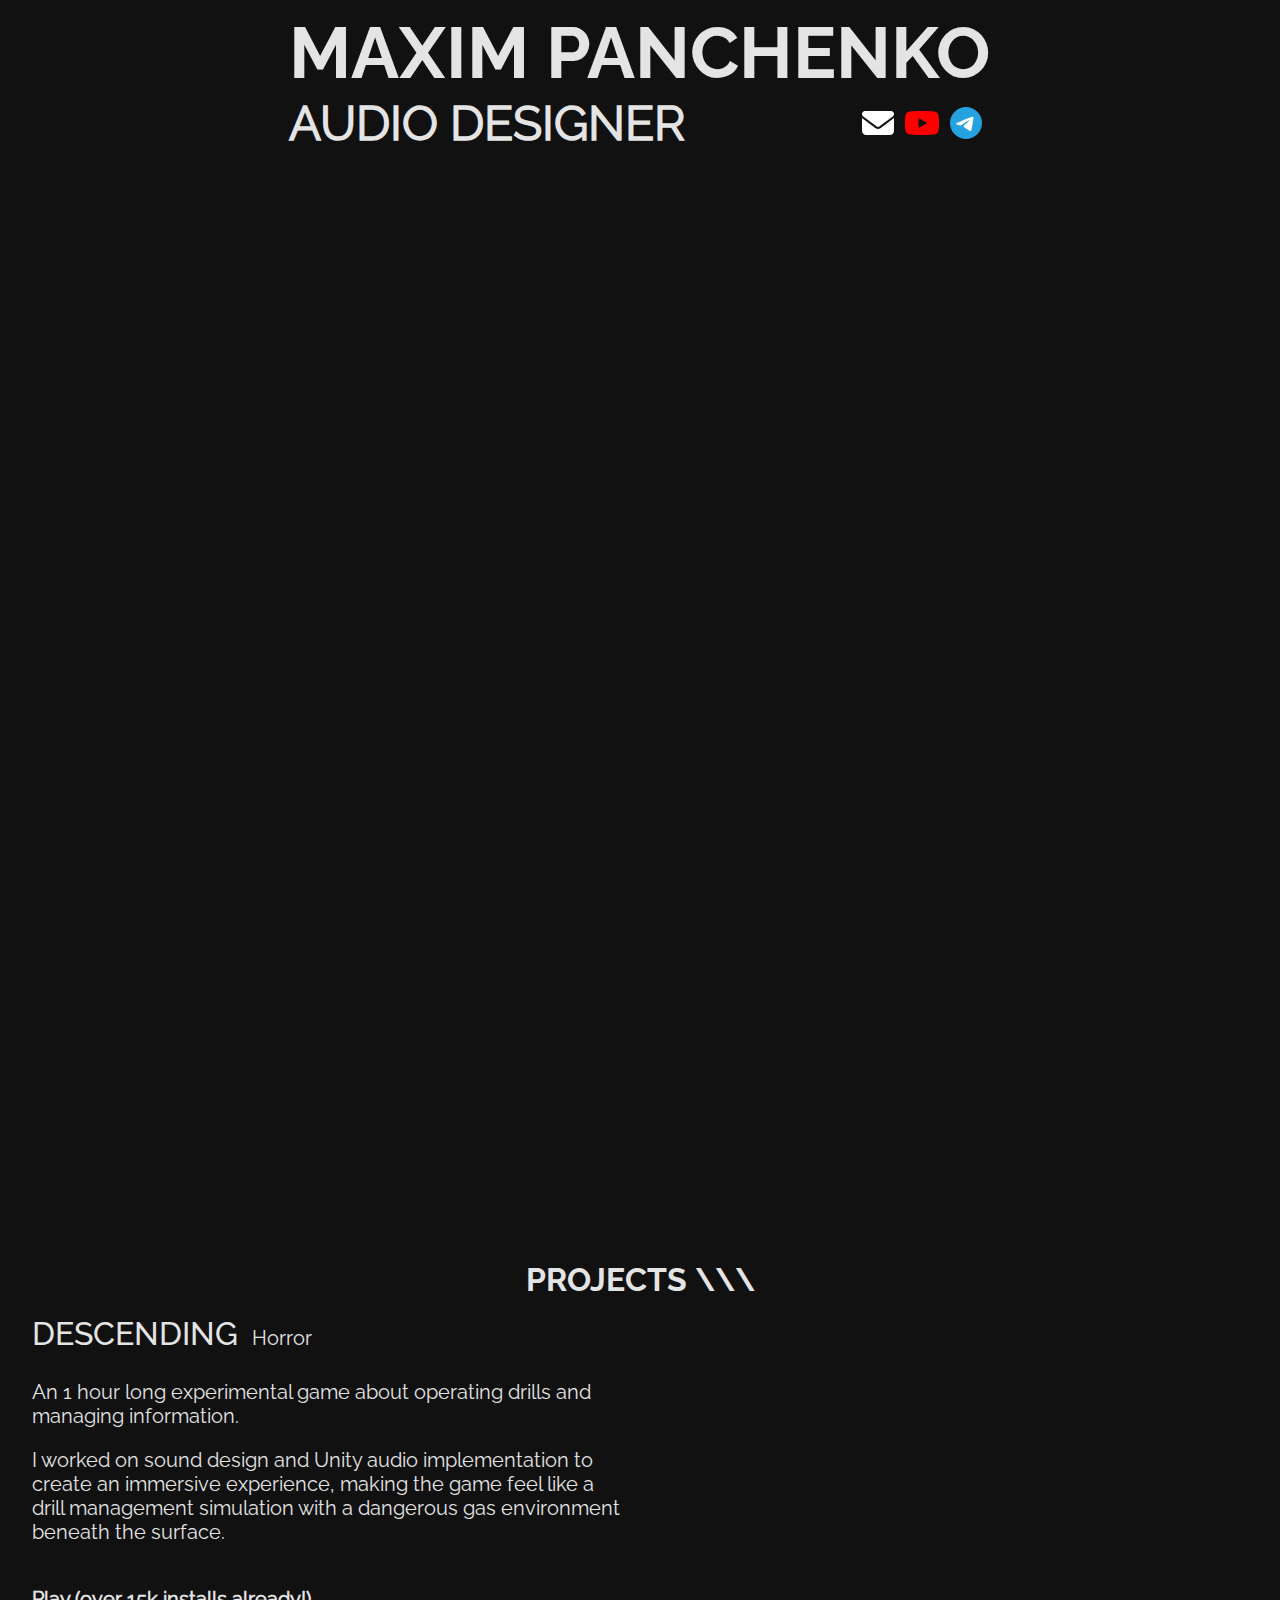
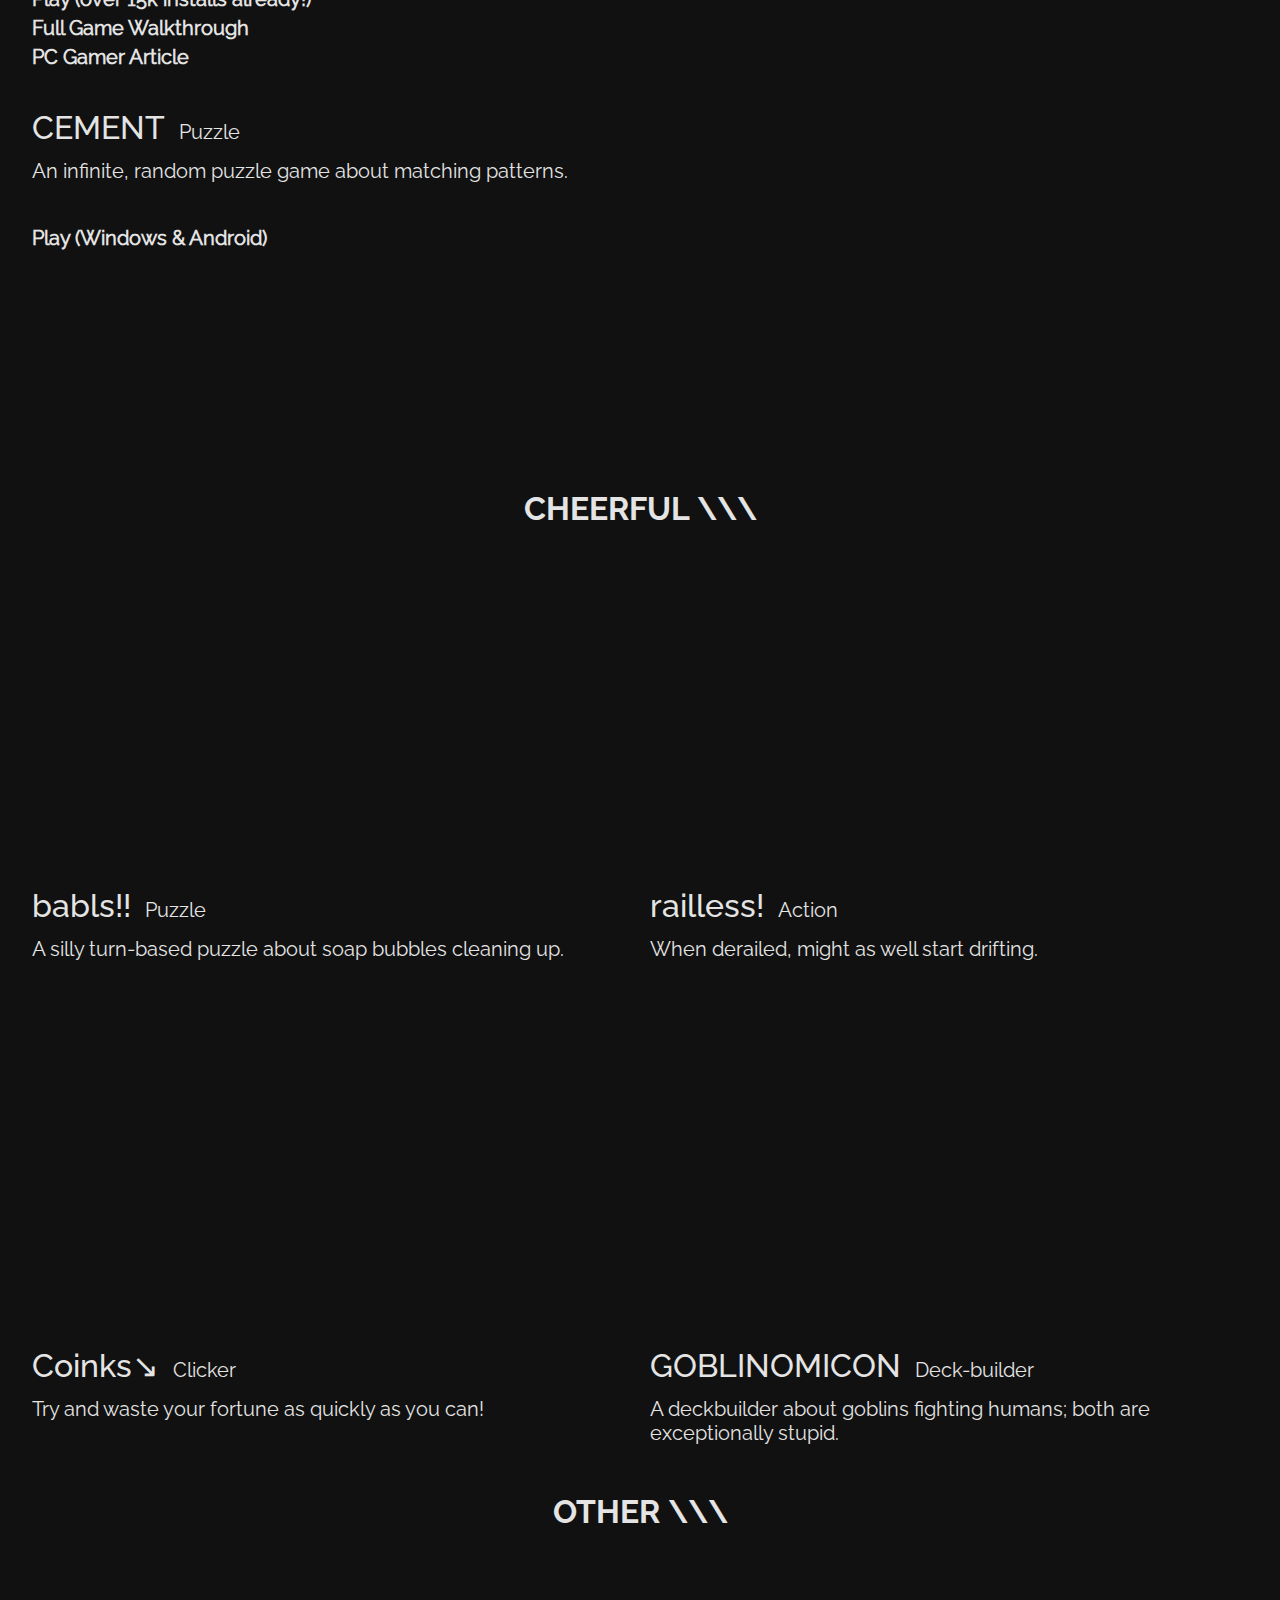
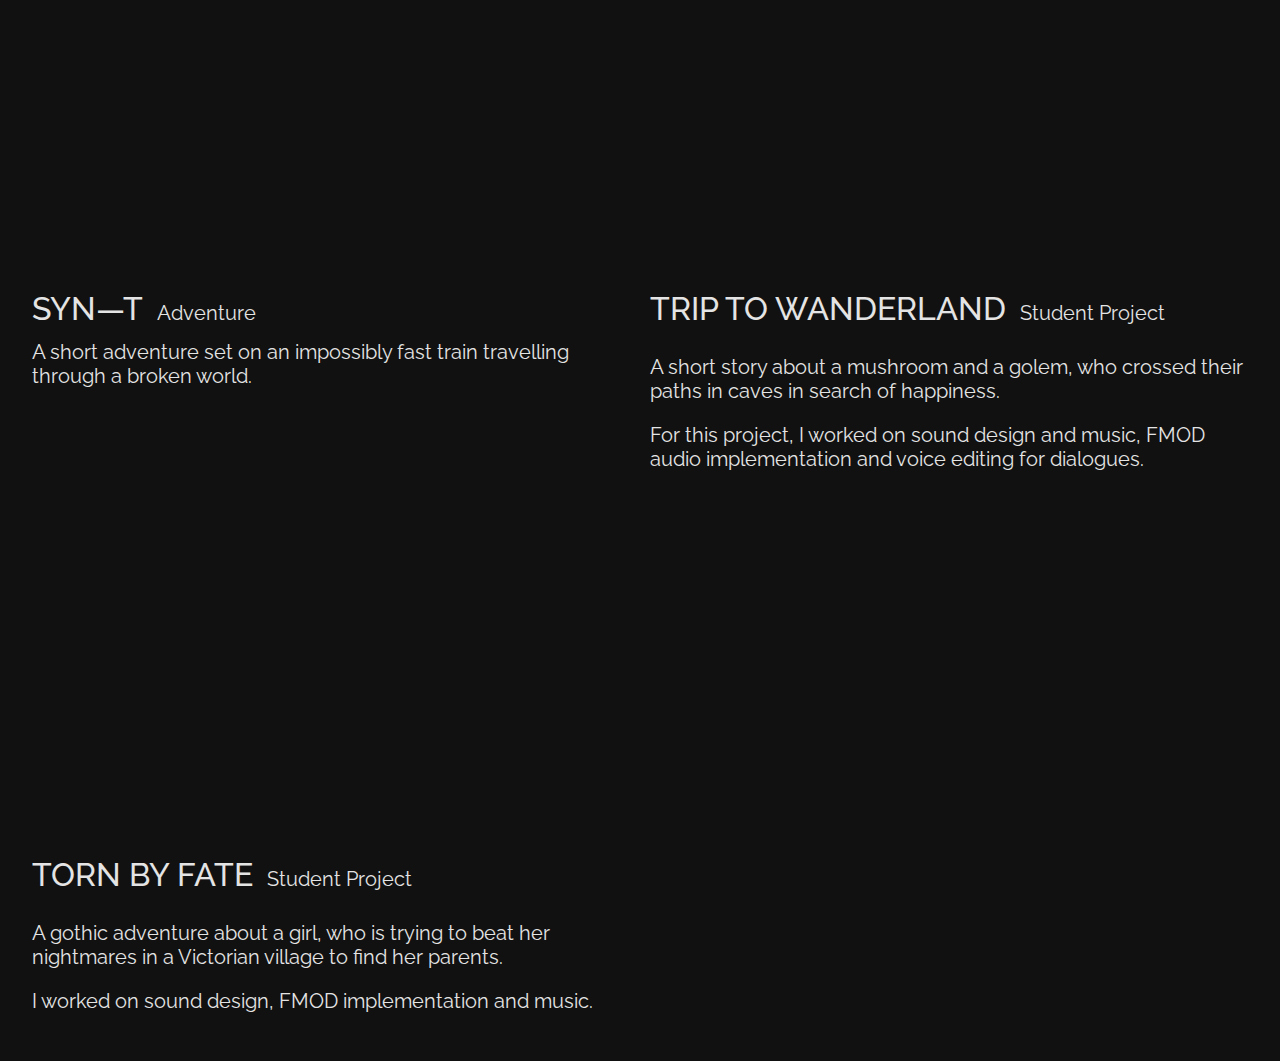
==== commit 47242dd3: "fix" ====
--- a/index.html
+++ b/index.html
@@ -25,18 +25,21 @@
     </header>
     <main>
         <section class="dr_main">
-            <iframe width="1215" height="683" src="https://www.youtube.com/embed/SGoUsRc8l-I?si=Cs64pHV1Ny6ZDt3F"
-                title="YouTube video player" frameborder="0"
+            <iframe class="youtube_video" width="1215" height="683"
+                src="https://www.youtube.com/embed/SGoUsRc8l-I?si=Cs64pHV1Ny6ZDt3F" title="YouTube video player"
+                frameborder="0"
                 allow="accelerometer; autoplay; clipboard-write; encrypted-media; gyroscope; picture-in-picture; web-share"
                 referrerpolicy="strict-origin-when-cross-origin" allowfullscreen></iframe>
         </section>
         <section class="dr_multiple">
-            <iframe width="598" height="336" src="https://www.youtube.com/embed/smkvWB91B_0?si=wzk77AGQ4yKRCXgT"
-                title="YouTube video player" frameborder="0"
+            <iframe class="youtube_video" width="598" height="336"
+                src="https://www.youtube.com/embed/0_QE1AM02xE?si=KacvQTG4qbzNLlaR" title="YouTube video player"
+                frameborder="0"
                 allow="accelerometer; autoplay; clipboard-write; encrypted-media; gyroscope; picture-in-picture; web-share"
                 referrerpolicy="strict-origin-when-cross-origin" allowfullscreen></iframe>
-            <iframe width="598" height="336" src="https://www.youtube.com/embed/VDElls8v3mQ?si=e4PE-Jmya5PvWAAG"
-                title="YouTube video player" frameborder="0"
+            <iframe class="youtube_video" width="598" height="336"
+                src="https://www.youtube.com/embed/VDElls8v3mQ?si=e4PE-Jmya5PvWAAG" title="YouTube video player"
+                frameborder="0"
                 allow="accelerometer; autoplay; clipboard-write; encrypted-media; gyroscope; picture-in-picture; web-share"
                 referrerpolicy="strict-origin-when-cross-origin" allowfullscreen></iframe>
             </div>
--- a/style.css
+++ b/style.css
@@ -111,7 +111,7 @@
 .dr_multiple {
     column-gap: 20px;
     display: grid;
-    grid-template-columns: repeat(auto-fill, minmax(500px, 1fr));
+    grid-template-columns: repeat(auto-fill, minmax(598px, 1fr));
     margin: auto;
     margin-bottom: 20px;
 }
